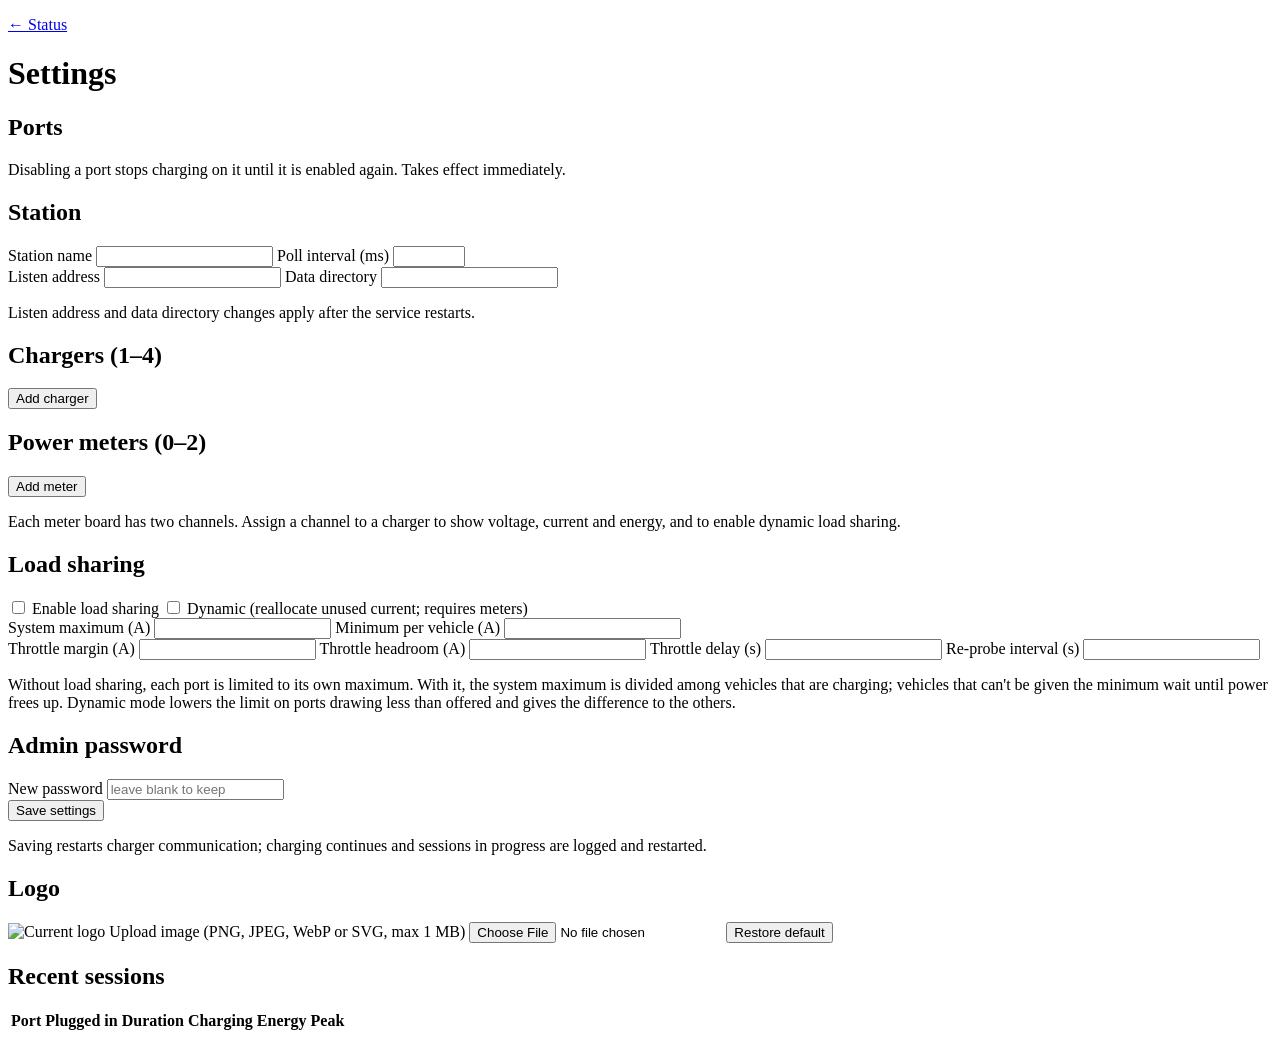
==== internal/web/assets/settings.html @ 555d6c34 "Initial commit" ====
<!doctype html>
<html lang="en">
<head>
<meta charset="utf-8">
<meta name="viewport" content="width=device-width, initial-scale=1">
<title>Settings</title>
<link rel="stylesheet" href="/static/style.css">
</head>
<body>
<div class="settings">
  <p><a href="/">&larr; Status</a></p>
  <h1>Settings</h1>
  <div id="msg" class="msg" hidden></div>

  <section class="card">
    <h2>Ports</h2>
    <div id="port-control"></div>
    <p class="hint">Disabling a port stops charging on it until it is enabled again. Takes effect immediately.</p>
  </section>

  <form id="form">
    <section class="card">
      <h2>Station</h2>
      <div class="row">
        <label>Station name <input type="text" name="station_name" required maxlength="60"></label>
        <label>Poll interval (ms) <input type="number" name="poll_interval_ms" min="200" max="10000" step="100"></label>
      </div>
      <div class="row">
        <label>Listen address <input type="text" name="listen"></label>
        <label>Data directory <input type="text" name="data_dir"></label>
      </div>
      <p class="hint">Listen address and data directory changes apply after the service restarts.</p>
    </section>

    <section class="card">
      <h2>Chargers <span class="muted">(1&ndash;4)</span></h2>
      <div id="chargers"></div>
      <button type="button" id="add-charger">Add charger</button>
    </section>

    <section class="card">
      <h2>Power meters <span class="muted">(0&ndash;2)</span></h2>
      <div id="meters"></div>
      <button type="button" id="add-meter">Add meter</button>
      <p class="hint">Each meter board has two channels. Assign a channel to a charger to show voltage, current and energy, and to enable dynamic load sharing.</p>
    </section>

    <section class="card">
      <h2>Load sharing</h2>
      <div class="row">
        <label class="check"><input type="checkbox" name="ls_enabled"> Enable load sharing</label>
        <label class="check"><input type="checkbox" name="ls_dynamic"> Dynamic (reallocate unused current; requires meters)</label>
      </div>
      <div class="row">
        <label>System maximum (A) <input type="number" name="ls_system_max_amps" min="12" step="1"></label>
        <label>Minimum per vehicle (A) <input type="number" name="ls_min_amps" min="12" step="1"></label>
      </div>
      <div class="row">
        <label>Throttle margin (A) <input type="number" name="ls_throttle_margin_amps" min="0" step="0.5"></label>
        <label>Throttle headroom (A) <input type="number" name="ls_throttle_headroom_amps" min="1" step="0.5"></label>
        <label>Throttle delay (s) <input type="number" name="ls_throttle_delay_sec" min="5" step="1"></label>
        <label>Re-probe interval (s) <input type="number" name="ls_probe_interval_sec" min="30" step="1"></label>
      </div>
      <p class="hint">Without load sharing, each port is limited to its own maximum. With it, the system maximum is divided among vehicles that are charging; vehicles that can't be given the minimum wait until power frees up. Dynamic mode lowers the limit on ports drawing less than offered and gives the difference to the others.</p>
    </section>

    <section class="card">
      <h2>Admin password</h2>
      <div class="row">
        <label>New password <input type="password" name="admin_password" autocomplete="new-password" placeholder="leave blank to keep"></label>
      </div>
    </section>

    <div class="actions">
      <button type="submit" class="primary">Save settings</button>
    </div>
    <p class="hint">Saving restarts charger communication; charging continues and sessions in progress are logged and restarted.</p>
  </form>

  <section class="card" style="margin-top:14px">
    <h2>Logo</h2>
    <div class="row">
      <img id="logo-preview" class="logo-preview" src="/logo" alt="Current logo">
      <label>Upload image (PNG, JPEG, WebP or SVG, max 1 MB) <input type="file" id="logo-file" accept="image/png,image/jpeg,image/webp,image/svg+xml"></label>
      <button type="button" id="logo-reset" class="danger">Restore default</button>
    </div>
  </section>

  <section class="card">
    <h2>Recent sessions</h2>
    <div class="table-wrap">
      <table>
        <thead><tr><th>Port</th><th>Plugged in</th><th>Duration</th><th>Charging</th><th>Energy</th><th>Peak</th></tr></thead>
        <tbody id="sessions"></tbody>
      </table>
    </div>
  </section>
</div>
<script src="/static/settings.js"></script>
</body>
</html>
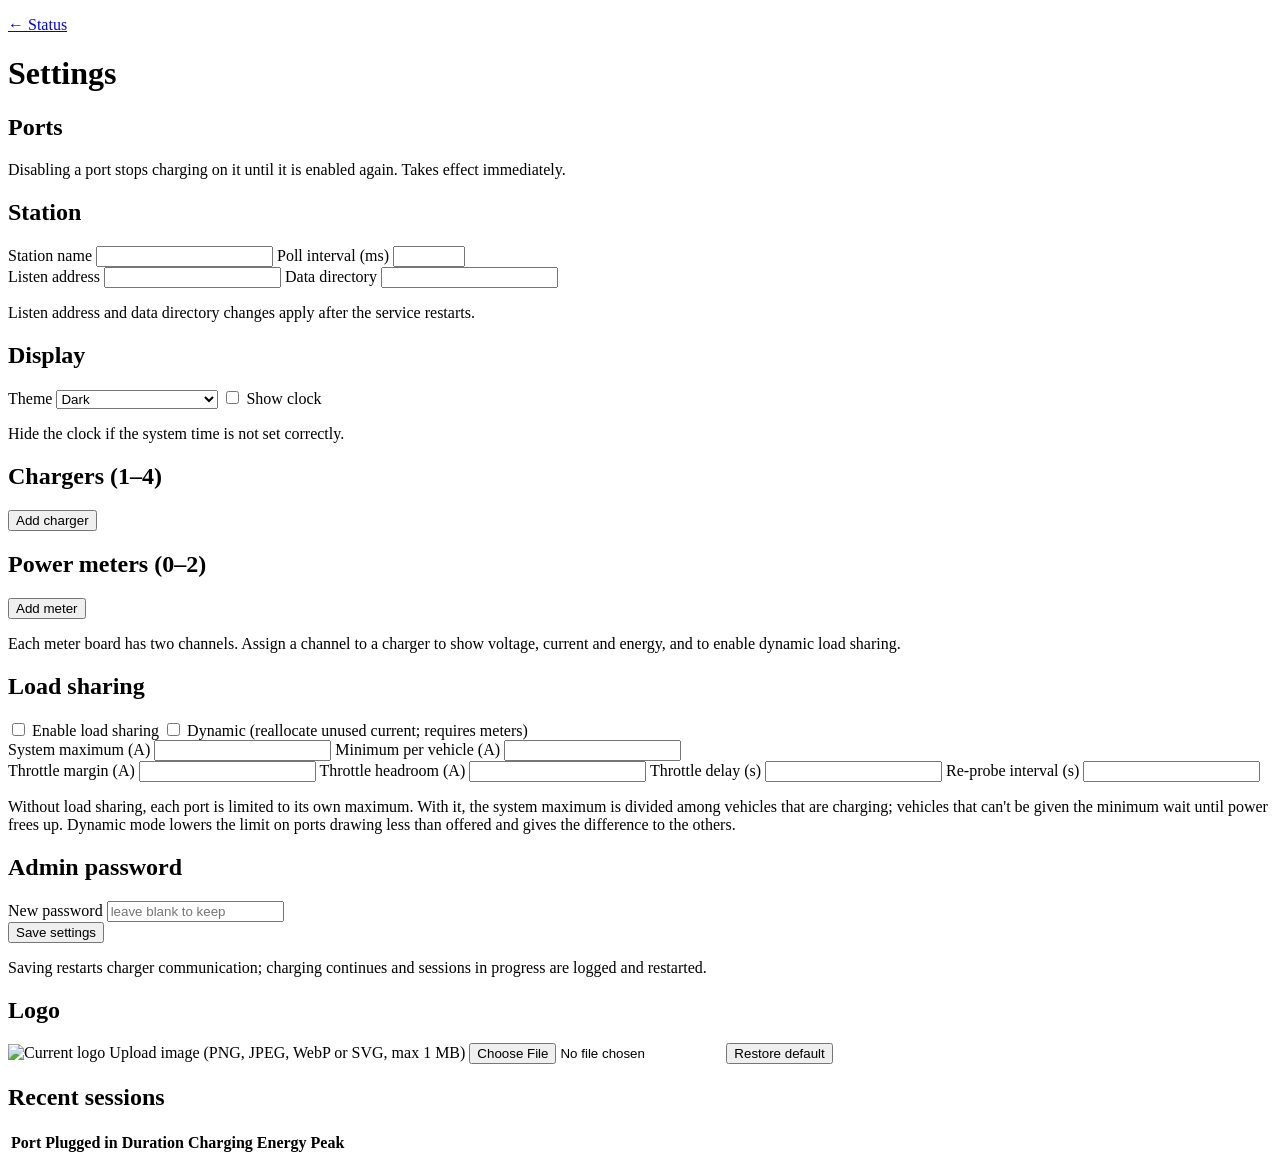
==== commit 24704ab1: "Add dark/light mode and clock toggle, test 10% duty cycle limit" ====
--- a/internal/web/assets/settings.html
+++ b/internal/web/assets/settings.html
@@ -33,6 +33,20 @@
     </section>
 
     <section class="card">
+      <h2>Display</h2>
+      <div class="row">
+        <label>Theme
+          <select name="display_theme">
+            <option value="dark">Dark</option>
+            <option value="light">Light (better in sunlight)</option>
+          </select>
+        </label>
+        <label class="check"><input type="checkbox" name="display_show_clock"> Show clock</label>
+      </div>
+      <p class="hint">Hide the clock if the system time is not set correctly.</p>
+    </section>
+
+    <section class="card">
       <h2>Chargers <span class="muted">(1&ndash;4)</span></h2>
       <div id="chargers"></div>
       <button type="button" id="add-charger">Add charger</button>
@@ -52,8 +66,8 @@
         <label class="check"><input type="checkbox" name="ls_dynamic"> Dynamic (reallocate unused current; requires meters)</label>
       </div>
       <div class="row">
-        <label>System maximum (A) <input type="number" name="ls_system_max_amps" min="12" step="1"></label>
-        <label>Minimum per vehicle (A) <input type="number" name="ls_min_amps" min="12" step="1"></label>
+        <label>System maximum (A) <input type="number" name="ls_system_max_amps" min="6" step="1"></label>
+        <label>Minimum per vehicle (A) <input type="number" name="ls_min_amps" min="6" step="1"></label>
       </div>
       <div class="row">
         <label>Throttle margin (A) <input type="number" name="ls_throttle_margin_amps" min="0" step="0.5"></label>
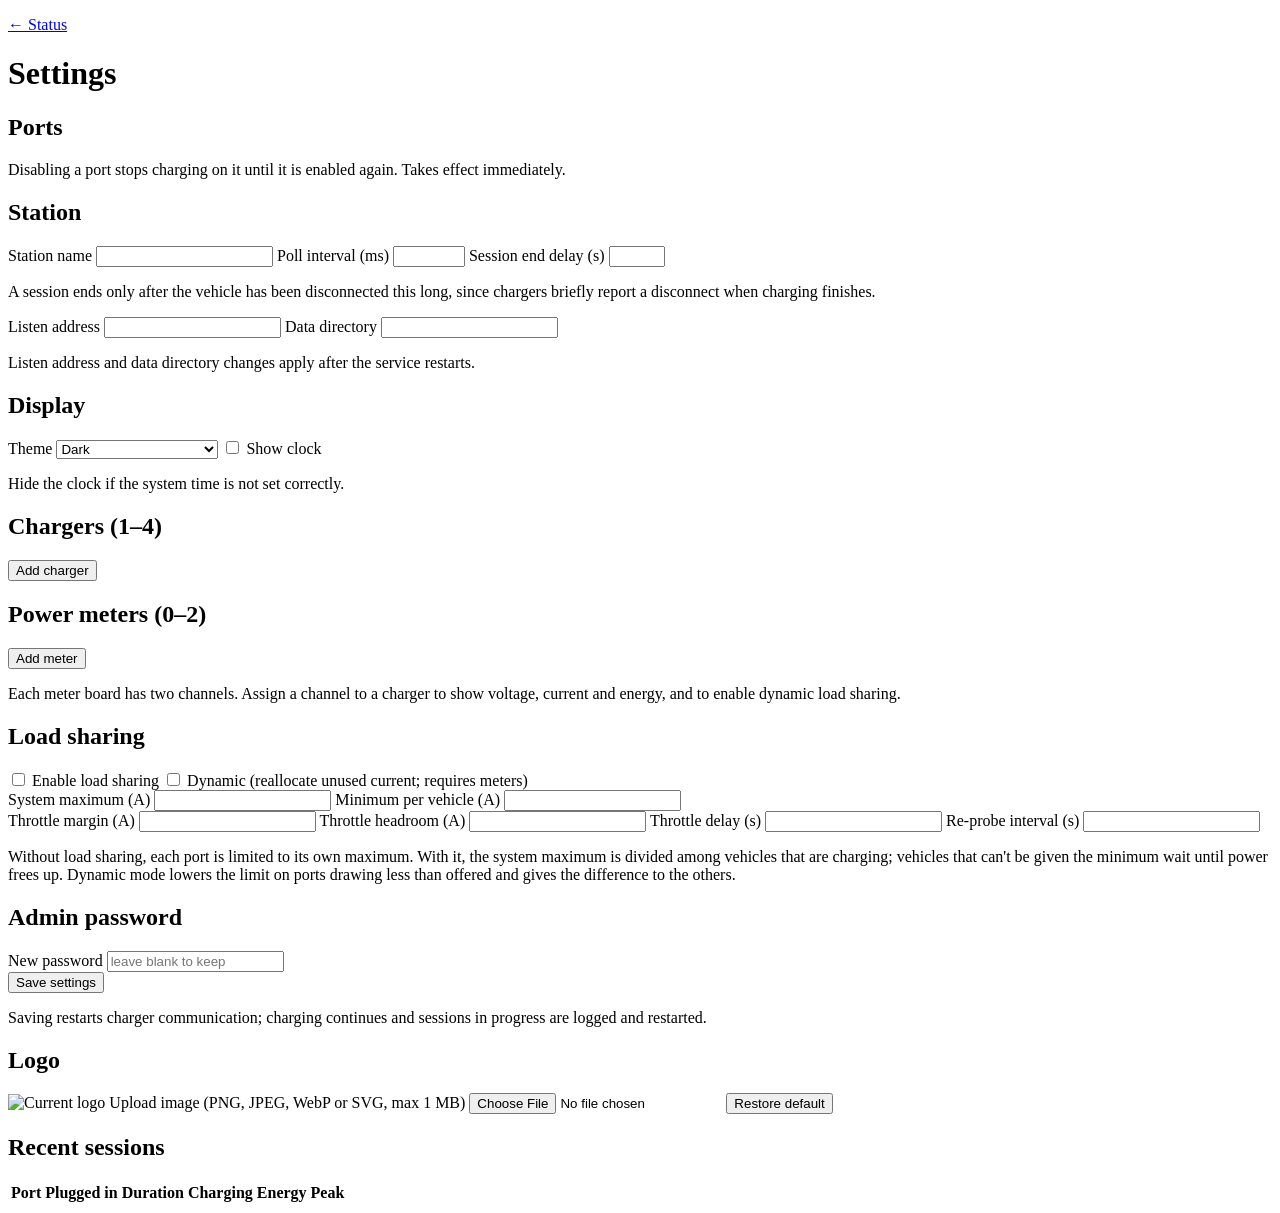
==== commit 90302899: "Session timeout, last session display, log rotation" ====
--- a/internal/web/assets/settings.html
+++ b/internal/web/assets/settings.html
@@ -24,7 +24,9 @@
       <div class="row">
         <label>Station name <input type="text" name="station_name" required maxlength="60"></label>
         <label>Poll interval (ms) <input type="number" name="poll_interval_ms" min="200" max="10000" step="100"></label>
+        <label>Session end delay (s) <input type="number" name="session_end_delay_sec" min="0" max="600" step="1"></label>
       </div>
+      <p class="hint">A session ends only after the vehicle has been disconnected this long, since chargers briefly report a disconnect when charging finishes.</p>
       <div class="row">
         <label>Listen address <input type="text" name="listen"></label>
         <label>Data directory <input type="text" name="data_dir"></label>
@@ -66,8 +68,8 @@
         <label class="check"><input type="checkbox" name="ls_dynamic"> Dynamic (reallocate unused current; requires meters)</label>
       </div>
       <div class="row">
-        <label>System maximum (A) <input type="number" name="ls_system_max_amps" min="6" step="1"></label>
-        <label>Minimum per vehicle (A) <input type="number" name="ls_min_amps" min="6" step="1"></label>
+        <label>System maximum (A) <input type="number" name="ls_system_max_amps" min="12" step="1"></label>
+        <label>Minimum per vehicle (A) <input type="number" name="ls_min_amps" min="12" step="1"></label>
       </div>
       <div class="row">
         <label>Throttle margin (A) <input type="number" name="ls_throttle_margin_amps" min="0" step="0.5"></label>
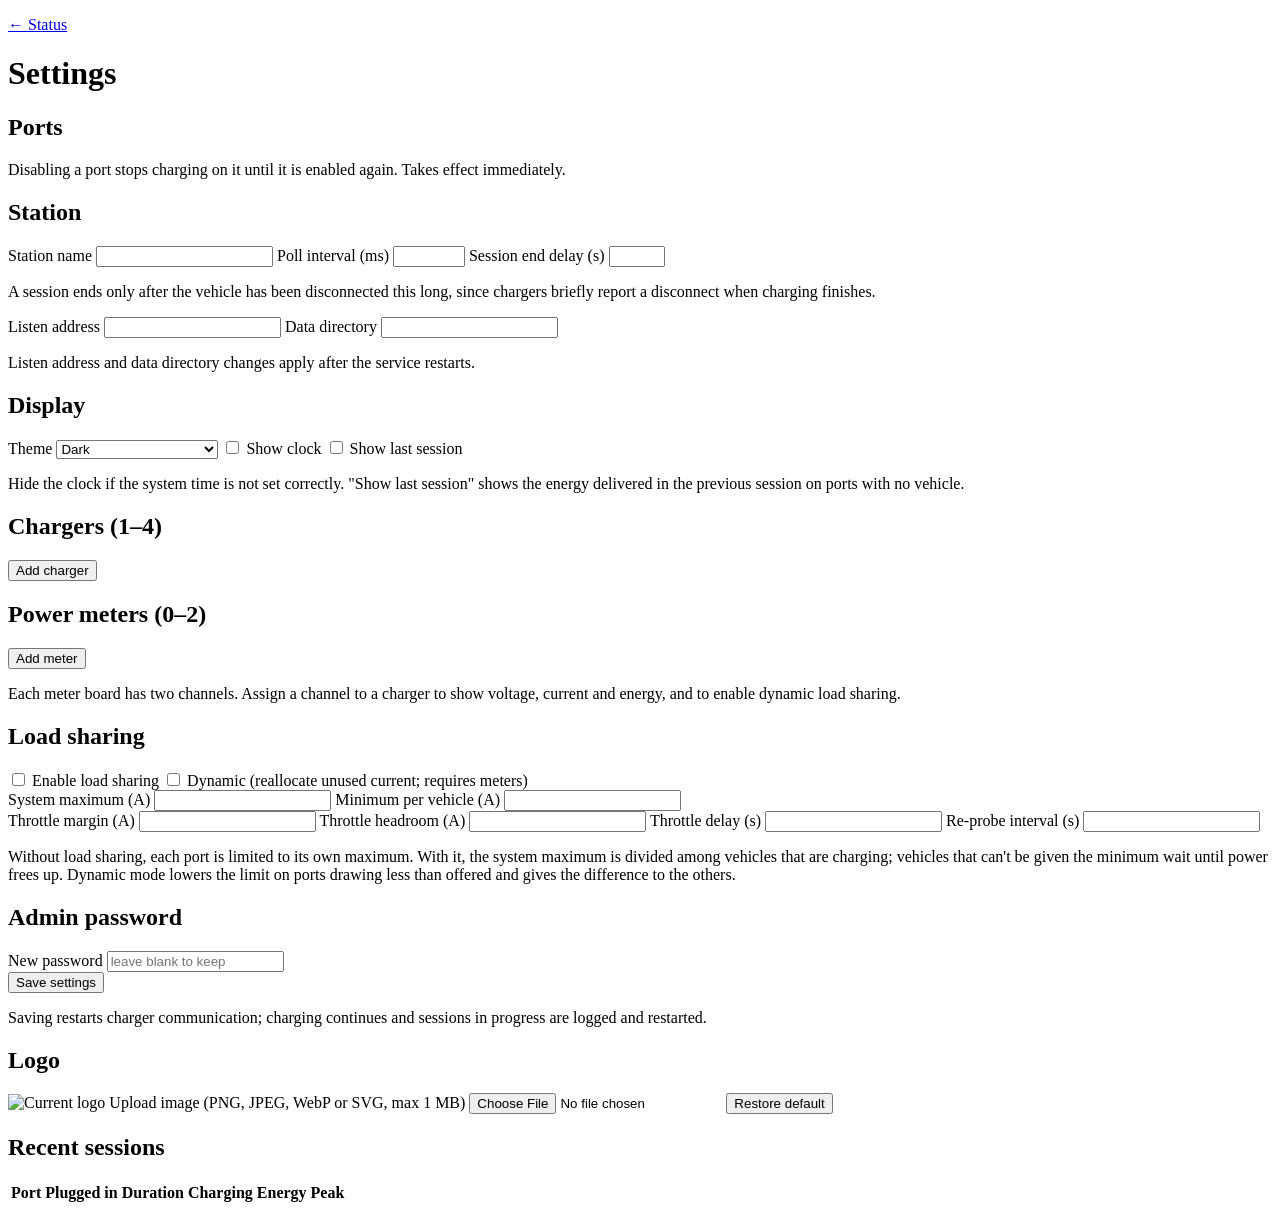
==== commit 1b3351ef: "Made last session display optional, added screenshot to readme" ====
--- a/internal/web/assets/settings.html
+++ b/internal/web/assets/settings.html
@@ -44,8 +44,9 @@
           </select>
         </label>
         <label class="check"><input type="checkbox" name="display_show_clock"> Show clock</label>
+        <label class="check"><input type="checkbox" name="display_show_last_session"> Show last session</label>
       </div>
-      <p class="hint">Hide the clock if the system time is not set correctly.</p>
+      <p class="hint">Hide the clock if the system time is not set correctly. "Show last session" shows the energy delivered in the previous session on ports with no vehicle.</p>
     </section>
 
     <section class="card">
